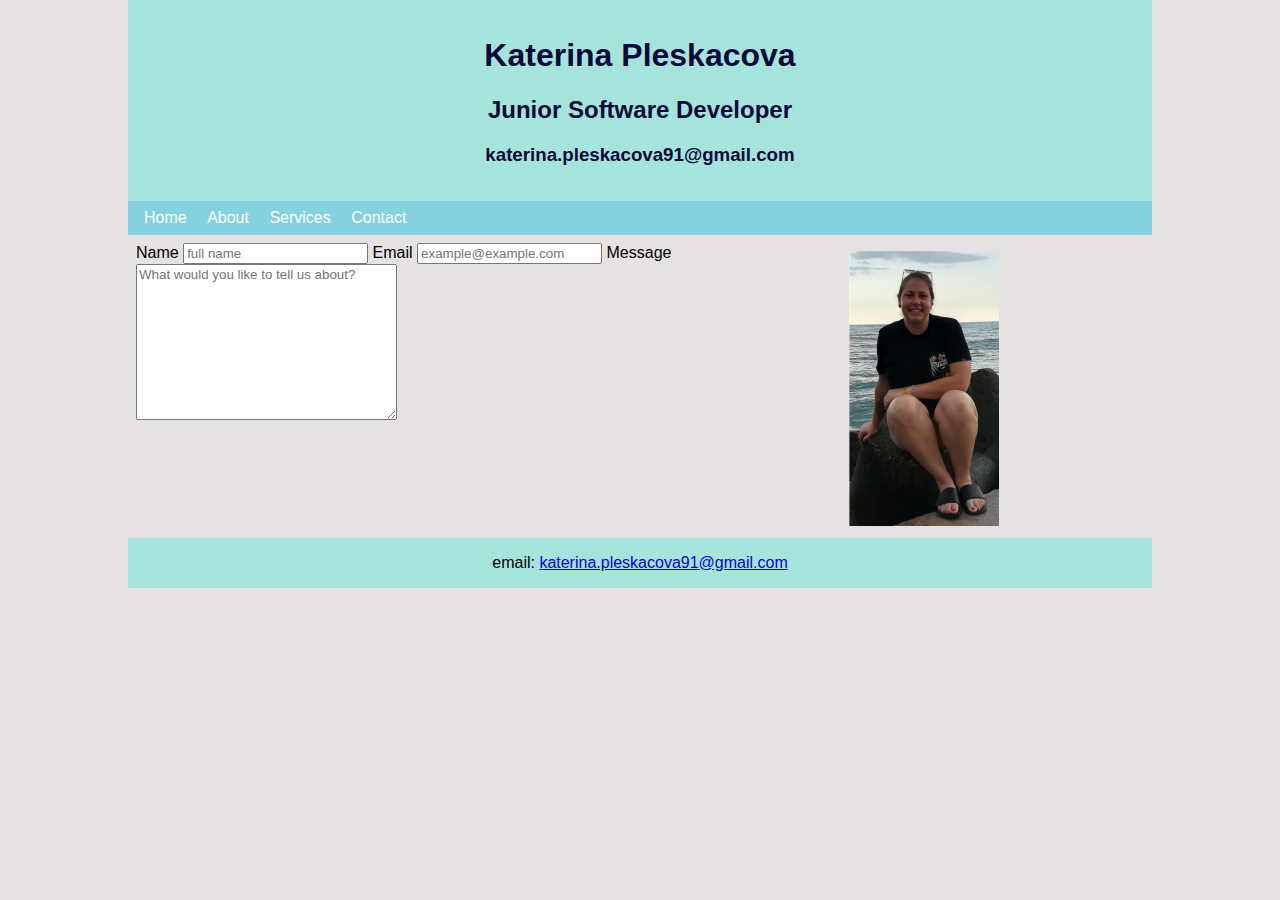
==== contact_form.html @ 6b0b9050 "add files to new repository" ====
<!DOCTYPE html>
<html lang="en">
<head>
    <meta charset="UTF-8">
    <meta name="viewport" content="width=device-width, initial-scale=1.0">
    <link rel="stylesheet" href="style.css">
    <title>Katerina Pleskacova | Contact</title>
</head>
<body>
    <div class="container">
        <header>
            <h1>Katerina Pleskacova</h1>
            <h2>Junior Software Developer</h2>
            <h3>katerina.pleskacova91@gmail.com</h3>
        </header>

        <nav>
            <a href="index.html">Home</a>
            <a href="#">About</a>
            <a href="#">Services</a>
            <a href="contact_form.html">Contact</a>
        </nav>
        
        <main>
            <div id="left">
                <form action="">
                    <label for="name">Name</label>
                    <input id="name" type="text" placeholder="full name">
                    <label for="email">Email</label>
                    <input id="email" type="email" placeholder="example@example.com">
                    <label for="message">Message</label>
                    <textarea name="message" id="message" cols="30" rows="10" placeholder="What would you like to tell us about?"></textarea>
                </form>
            </div>

            <div id="right">
                <aside>
                    <img src="my_photo.png" alt="photo of myself">
                </aside>
            </div>
        </main>

        <footer>
            email: <a href="mailto:">katerina.pleskacova91@gmail.com</a>
        </footer>
    </div>
</body>
</html>
---- style.css ----
* {
    font-family:'Franklin Gothic Medium', 'Arial Narrow', Arial, sans-serif;
    
}

body {
    background-color: #e6e2e2;
    margin: 0;
    padding: 0;
}

:root {
    --primary-text-dark: #08083a;
    --primary-background-blue: #69e7d285;
    --secondary-background-blue: #54c9ddab;
}

@keyframes colorChange {
    0% {background-color: #f5ac46;}
    50% {background-color: #c8ca42;}
    100% {background-color: #f56946;}
}

.container {
    width: 80%;
    margin: 0 auto;
}

header {
    background-color: #69e7d285;
    color: var(--primary-text-dark);
    text-align: center;
    padding: 1rem;
}

nav {
    background-color: var(--secondary-background-blue);
    padding: 0.5rem;
}

nav a {
    text-decoration: none;
    padding: 0.5rem;
    color: #fff;
}

nav a:hover {
    color: var(--primary-text-dark);
    text-decoration: underline;
}

main {
   padding: 0.5rem;
   display: table;
}

section {
    padding-bottom: 0.5rem;
}


aside {
    padding-top: 0.5rem;
}

footer {
    background-color: var(--primary-background-blue);
    text-align: center;
    padding: 1rem;
}

#left {
    width: 70%;
    float: left;
}

#right {
    width: 25%;
    float: right;
}

.about h4 {
    padding: 0.5rem;
    background-color: #fff;
    color: var(--primary-text-dark);
    width: 10rem;
    transition: width 0.5s ease-in-out;
}

.about h4:hover {
    padding: 0.5rem;
    background-color: #fff;
    color: var(--primary-text-dark);
    width: 11rem;
    color: #fff;
    background-color: var(--primary-text-dark);
}

.about p {
    padding: 0.2rem;
    background-color: var(--primary-background-blue);
    color: var(--primary-text-dark);
}

.important p{
    background-color: red;
    color: #fff;
    animation: colorChange 5s infinite;
}

.ad {
    width: 100%;
    margin-top: 1rem;;
}
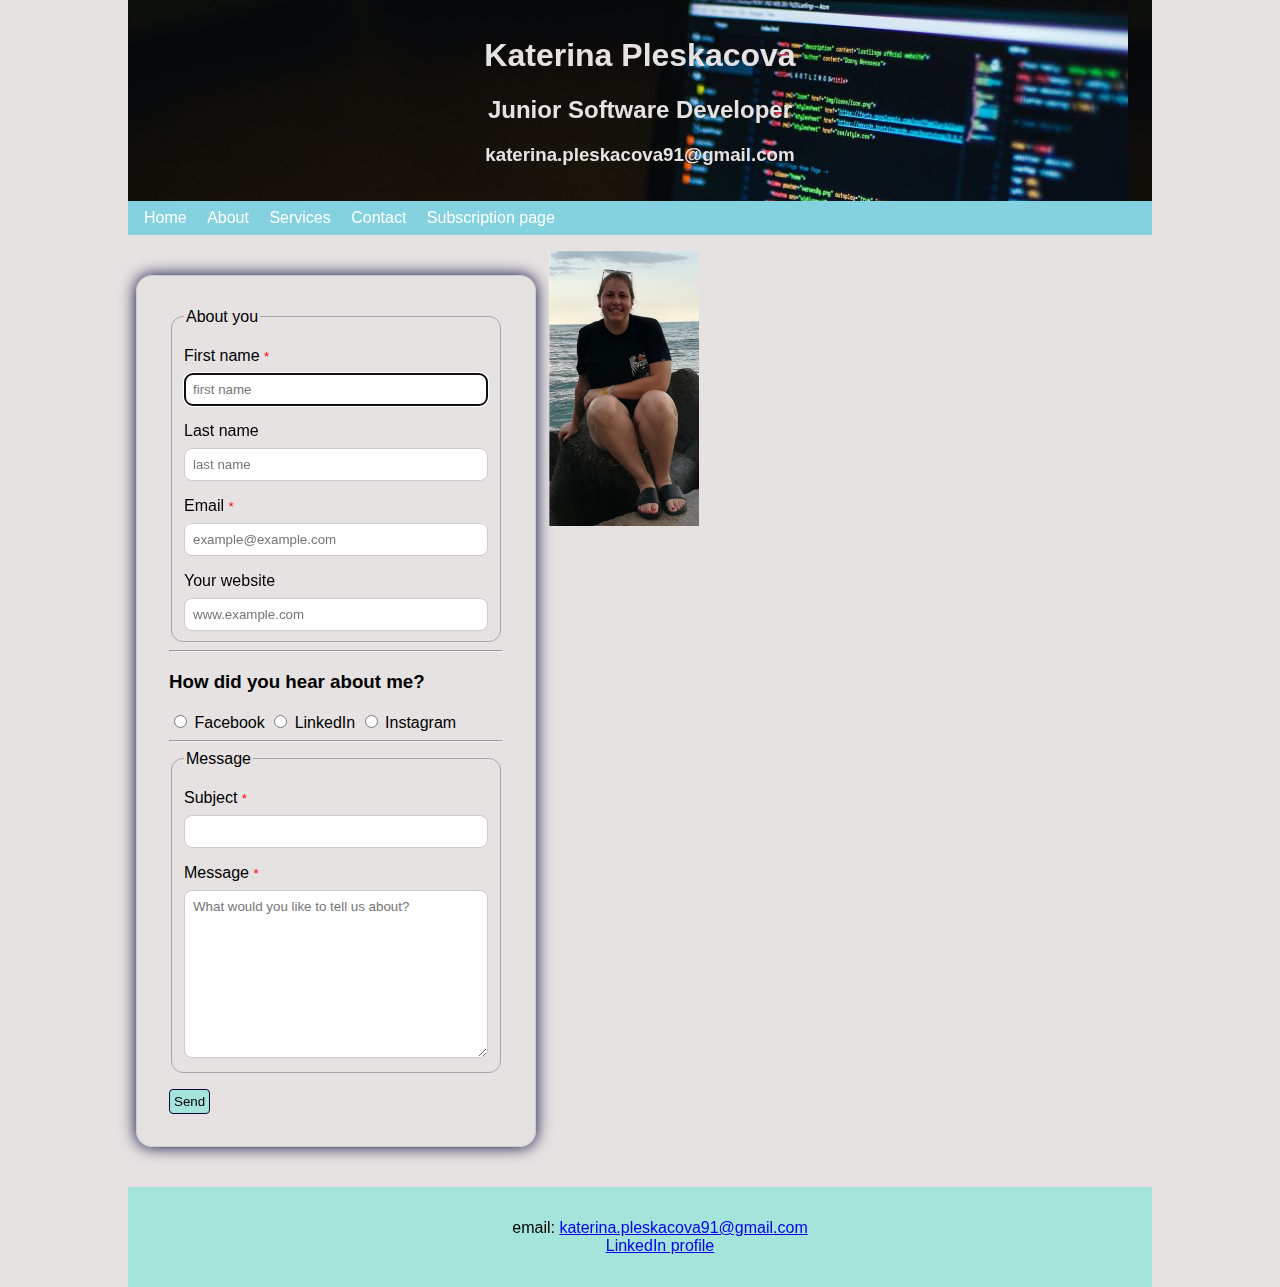
==== commit 90571fe4: "work on form, update header" ====
--- a/contact_form.html
+++ b/contact_form.html
@@ -19,17 +19,51 @@
             <a href="#">About</a>
             <a href="#">Services</a>
             <a href="contact_form.html">Contact</a>
+            <a href="subscription_page.html">Subscription page</a>
         </nav>
         
         <main>
             <div id="left">
-                <form action="">
-                    <label for="name">Name</label>
-                    <input id="name" type="text" placeholder="full name">
-                    <label for="email">Email</label>
-                    <input id="email" type="email" placeholder="example@example.com">
-                    <label for="message">Message</label>
-                    <textarea name="message" id="message" cols="30" rows="10" placeholder="What would you like to tell us about?"></textarea>
+                <form action="contact_form.html" method="post">
+                    <fieldset>
+                        <legend>About you</legend>
+                        <label for="first-name" class="customLabel">First name <small>*</small></label>
+                        <input id="first-name" type="text" tabindex="1" class="customInput" autofocus placeholder="first name" required>
+
+                        <label for="last-name" class="customLabel">Last name</label>
+                        <input id="last-name" type="text" tabindex="2" class="customInput"  placeholder="last name">
+
+                        <label for="email" class="customLabel">Email <small>*</small></label>
+                        <input id="email" type="email" tabindex="3" class="customInput" placeholder="example@example.com" required>
+
+                        <label for="website" class="customLabel">Your website</label>
+                        <input id="website" type="url" tabindex="4" class="customInput" placeholder="www.example.com">
+                    </fieldset>
+
+                    <hr>
+
+                    <h3>How did you hear about me?</h3>
+
+                    <input type="radio" name="hear-about" id="hear-about-facebook" value="Facebook">
+                    <label for="hear-about-facebook">Facebook</label>
+
+                    <input type="radio" name="hear-about" id="hear-about-linkedin" value="LinkedIn">
+                    <label for="hear-about-linkedin">LinkedIn</label>
+
+                    <input type="radio" name="hear-about" id="hear-about-instagram" value="Instagram">
+                    <label for="hear-about-instagram">Instagram</label>
+
+                    <hr>
+                    <fieldset>
+                        <legend>Message</legend>
+                        <label for="subject" class="customLabel">Subject <small>*</small></label>
+                        <input type="text" id="subject" name="subject" class="customInput" required>
+                        
+
+                        <label for="message" class="customLabel">Message <small>*</small></label>
+                        <textarea name="message" id="message"  class="customInput" cols="30" rows="10" placeholder="What would you like to tell us about?"></textarea>
+                    </fieldset> 
+                    <button>Send</button>
                 </form>
             </div>
 
@@ -41,7 +75,11 @@
         </main>
 
         <footer>
-            email: <a href="mailto:">katerina.pleskacova91@gmail.com</a>
+            <ul>
+                <li>email: <a href="mailto:">katerina.pleskacova91@gmail.com</a></li>
+                <li><a href="http://linkedin.com" target="_blank">LinkedIn profile</a></li>
+            </ul>
+            
         </footer>
     </div>
 </body>
--- a/style.css
+++ b/style.css
@@ -27,8 +27,8 @@
 }
 
 header {
-    background-color: #69e7d285;
-    color: var(--primary-text-dark);
+    background-image: url("pc.jpg");
+    color: #e6e2e2;
     text-align: center;
     padding: 1rem;
 }
@@ -72,6 +72,7 @@
 #left {
     width: 70%;
     float: left;
+    min-width: 25rem;
 }
 
 #right {
@@ -113,3 +114,47 @@
     margin-top: 1rem;;
 }
 
+ul {
+    list-style: none;
+}
+
+label small {
+    color: red;
+}
+
+form {
+    max-width: 40rem;
+    margin: 2rem auto;
+    padding: 2rem;
+    border: 1px solid #ccc;
+    border-radius: 1rem;
+    box-shadow: 0 0 1rem #08083a
+}
+
+.customLabel {
+    display: block;
+    margin-bottom: 0.5rem;
+    margin-top: 1rem;
+}
+
+.customInput {
+    width: 100%;
+    padding: 0.5rem;
+    border: 1px solid #ccc;
+    border-radius: 0.5rem;
+    box-sizing: border-box;
+}
+
+button {
+    background-color: var(--primary-background-blue);
+    padding: 0.25rem;
+    margin-top: 1rem;
+    border: 1px solid var(--primary-text-dark);
+    border-radius: 0.25rem;
+    cursor: pointer;
+}
+
+fieldset {
+    border-radius: 0.75rem;
+    border: 1px solid #929596c5
+}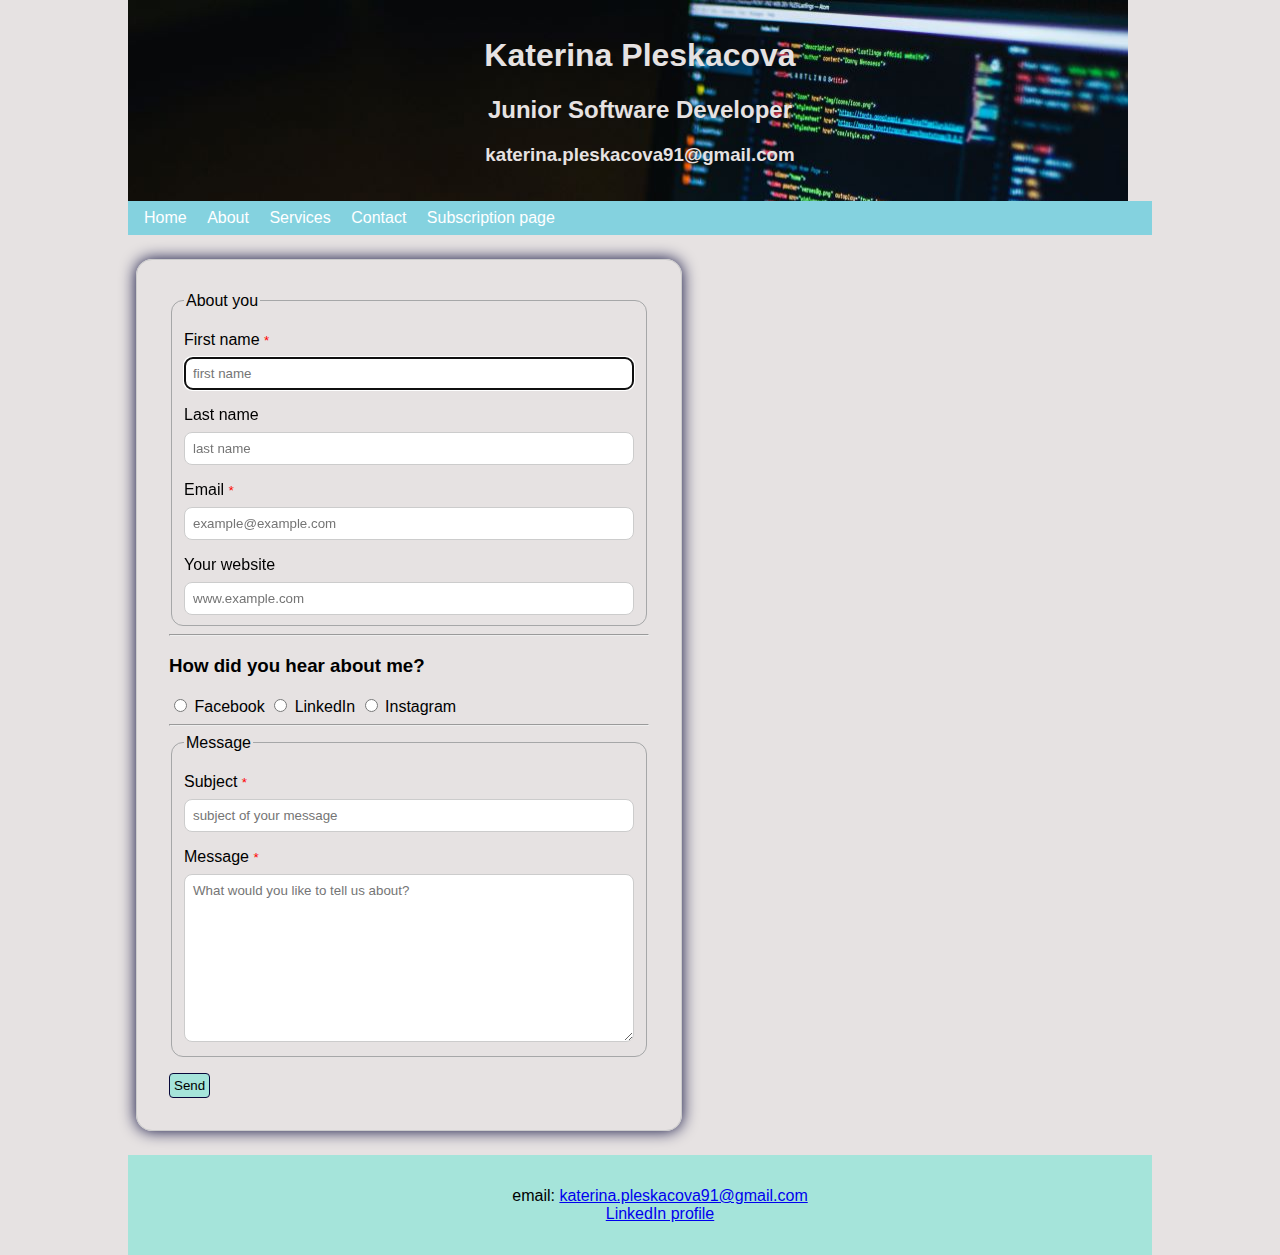
==== commit e3c72e0e: "minor changes" ====
--- a/contact_form.html
+++ b/contact_form.html
@@ -23,7 +23,7 @@
         </nav>
         
         <main>
-            <div id="left">
+            <div class="form">
                 <form action="contact_form.html" method="post">
                     <fieldset>
                         <legend>About you</legend>
@@ -57,7 +57,7 @@
                     <fieldset>
                         <legend>Message</legend>
                         <label for="subject" class="customLabel">Subject <small>*</small></label>
-                        <input type="text" id="subject" name="subject" class="customInput" required>
+                        <input type="text" id="subject" name="subject" class="customInput" placeholder="subject of your message" required>
                         
 
                         <label for="message" class="customLabel">Message <small>*</small></label>
@@ -67,11 +67,6 @@
                 </form>
             </div>
 
-            <div id="right">
-                <aside>
-                    <img src="my_photo.png" alt="photo of myself">
-                </aside>
-            </div>
         </main>
 
         <footer>
--- a/style.css
+++ b/style.css
@@ -28,6 +28,7 @@
 
 header {
     background-image: url("pc.jpg");
+    background-repeat: no-repeat;
     color: #e6e2e2;
     text-align: center;
     padding: 1rem;
@@ -123,8 +124,8 @@
 }
 
 form {
-    max-width: 40rem;
-    margin: 2rem auto;
+    width: 30rem;
+    margin: 1rem auto;
     padding: 2rem;
     border: 1px solid #ccc;
     border-radius: 1rem;
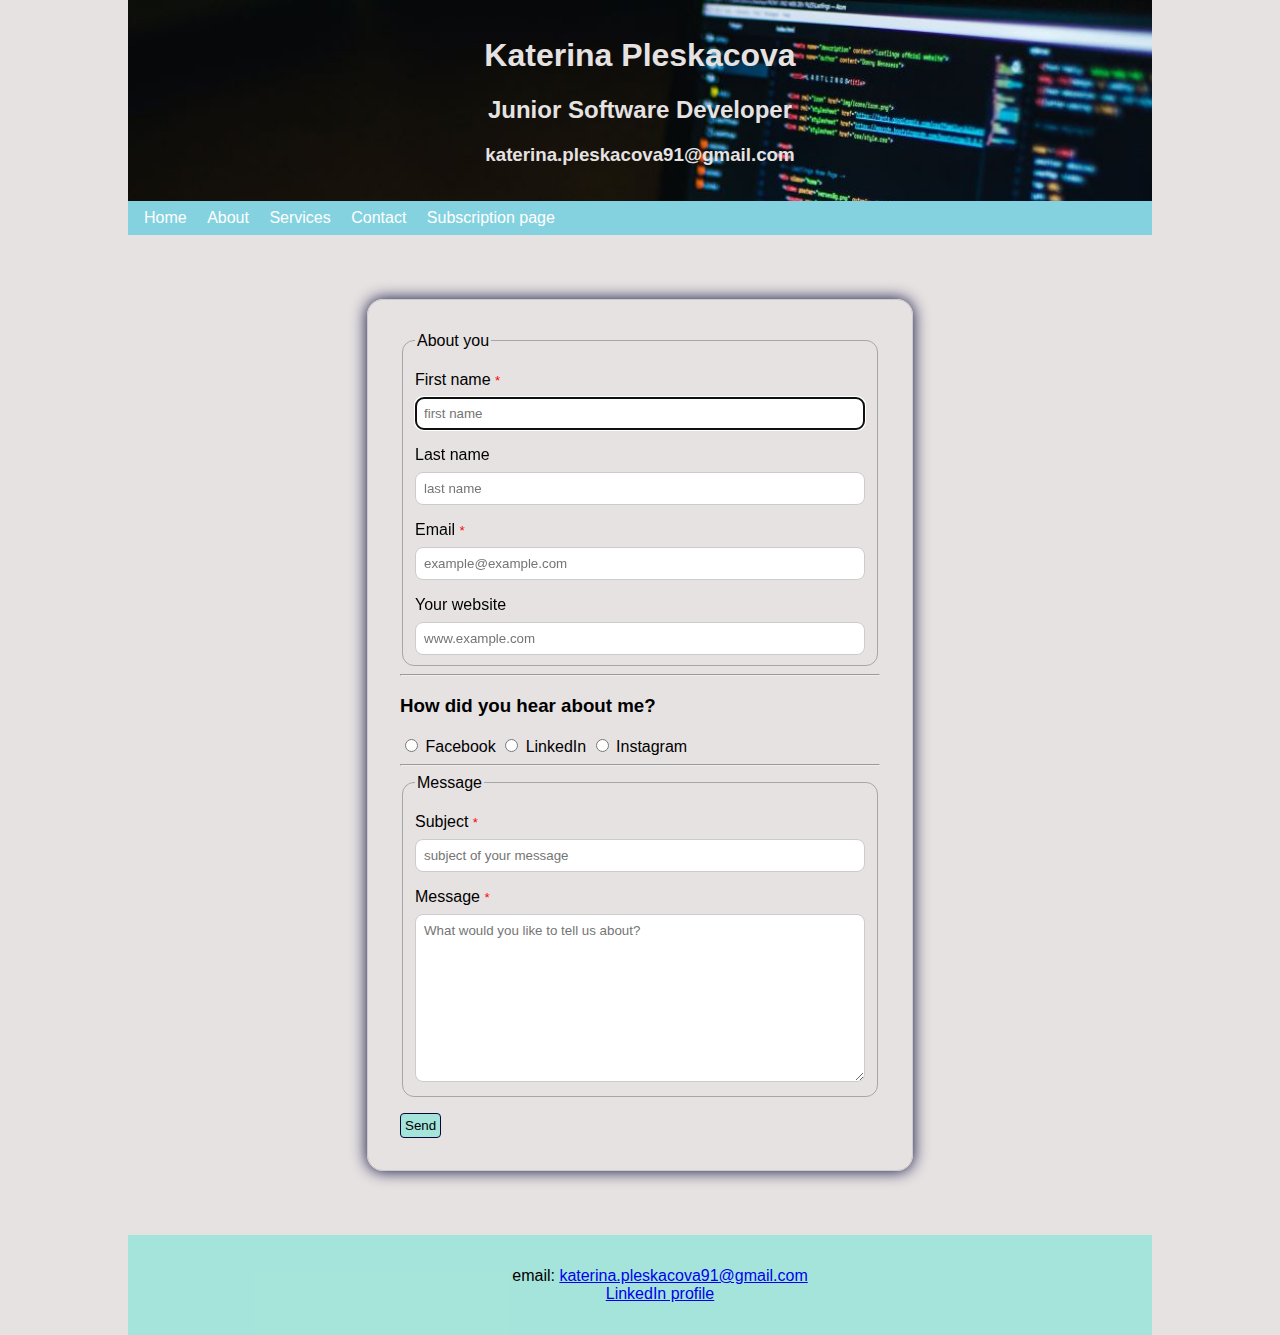
==== commit d82baee2: "fix position contact form" ====
--- a/contact_form.html
+++ b/contact_form.html
@@ -22,7 +22,7 @@
             <a href="subscription_page.html">Subscription page</a>
         </nav>
         
-        <main>
+        
             <div class="form">
                 <form action="contact_form.html" method="post">
                     <fieldset>
@@ -67,7 +67,7 @@
                 </form>
             </div>
 
-        </main>
+       
 
         <footer>
             <ul>
--- a/style.css
+++ b/style.css
@@ -29,6 +29,7 @@
 header {
     background-image: url("pc.jpg");
     background-repeat: no-repeat;
+    background-size: cover;
     color: #e6e2e2;
     text-align: center;
     padding: 1rem;
@@ -124,8 +125,8 @@
 }
 
 form {
-    width: 30rem;
-    margin: 1rem auto;
+    max-width: 30rem;
+    margin: 4rem auto;
     padding: 2rem;
     border: 1px solid #ccc;
     border-radius: 1rem;
